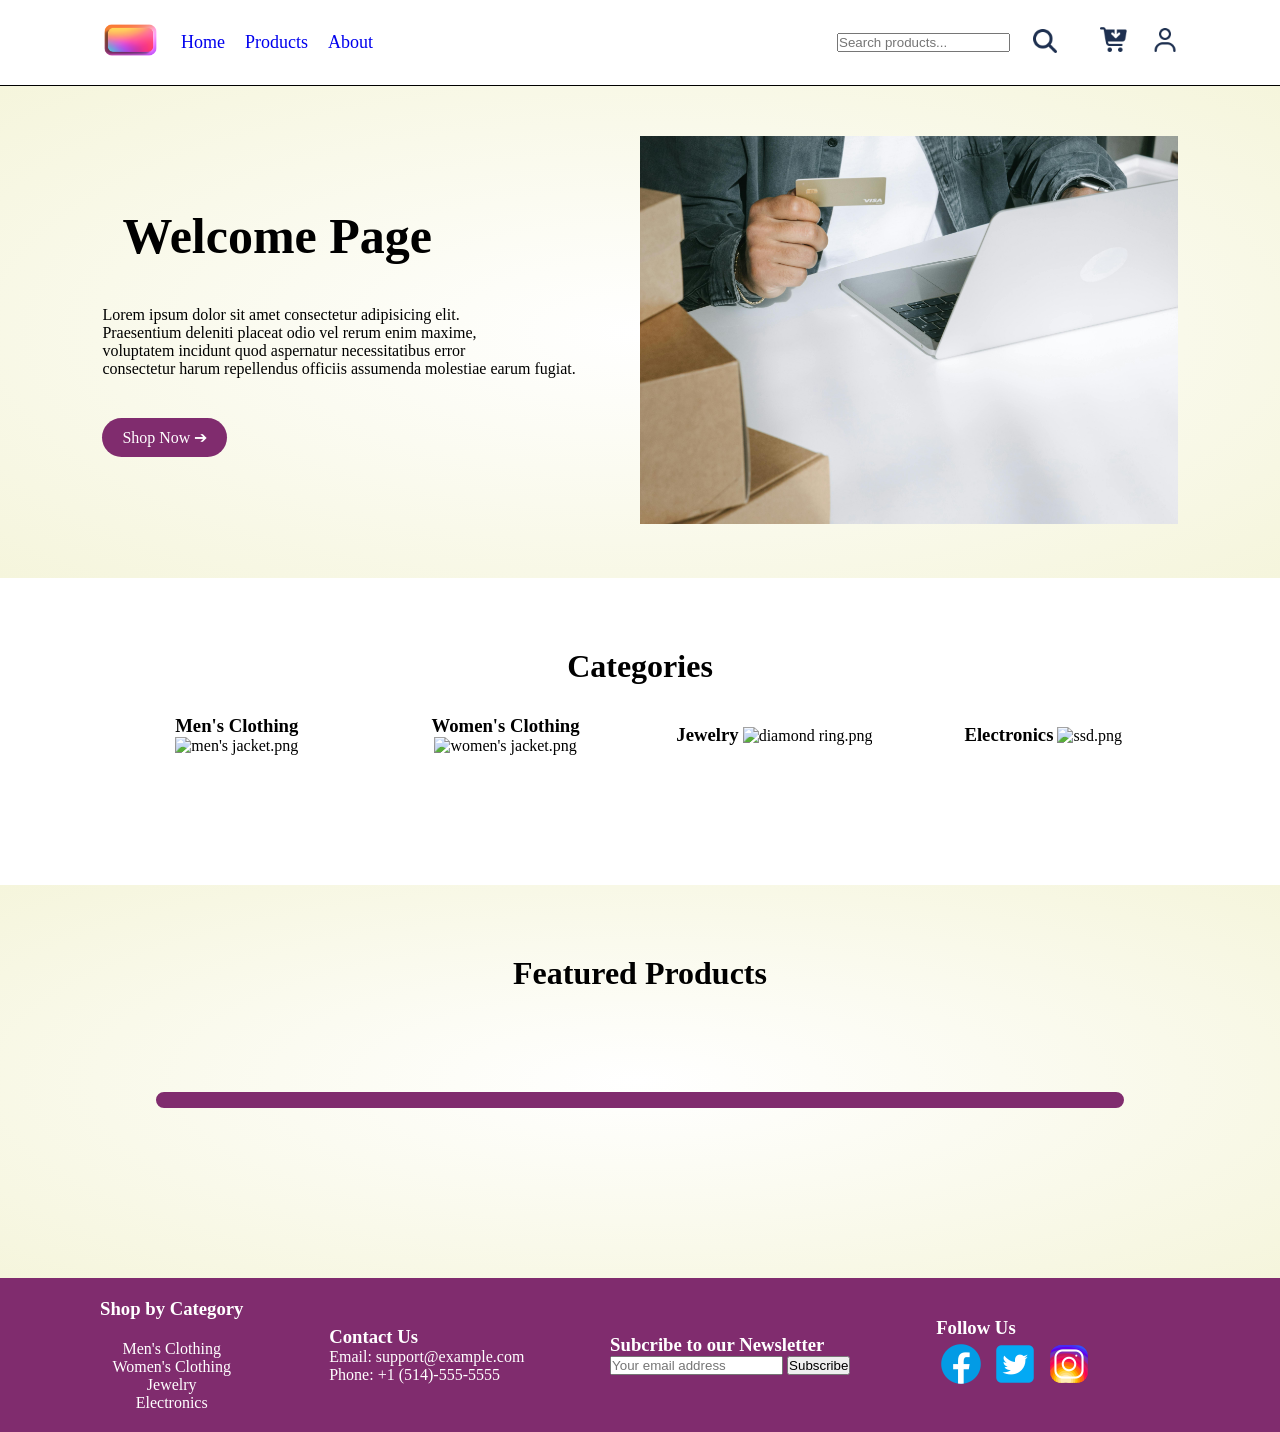
==== html/index.html @ e5fad0b4 "finished pdp html, css" ====
<!doctype html>
<html class="no-js" lang="em">

<head>
  <meta charset="utf-8">
  <meta name="viewport" content="width=device-width, initial-scale=1">
  <title></title>
  <link type="text/css" href="/css/index.css" rel="stylesheet">
  <link type="text/css" href="/css/header.css" rel="stylesheet">
  <link type="text/css" href="/css/footer.css" rel="stylesheet">
  <script src="https://code.jquery.com/jquery-3.7.1.js"></script>
  <script type="text/javascript" src="/js/index.js" defer></script>
  <script type="text/javascript" src="/js/header.js"></script>
  <script type="text/javascript" src="/js/footer.js"></script>


</head>

<body>
  <header class="header-container">
    <hgroup class="header-left">
      <div class="logo"><a href="index.html"><img id="header-logo" src="../images/logo.png" alt="logo.png"></a></div>
      <nav>
        <ul>
          <li><a href="index.html">Home</a></li>
          <li><a href="plp.html">Products</a></li>
          <li><a href="about.html">About</a></li>
        </ul>
      </nav>
    </hgroup>
    <hgroup class="header-right">
      <input type="search" placeholder="Search products..." id="search-input" class="search-bar">
      <button id="search-button" class="search-bar" onclick="">
        <img class="icon-search" src="../images/icon-search.png">
      </button>
      <div id="search-dropdown" class="search-bar"></div>
      <a href="cart.html">
       <img class="icon-cart" src="../images/icon-cart.png">
       <span id="cart-count"></span>
      </a>
      <a href="login.html">
        <img class="icon-account" src="../images/icon-account.png">
      </a>
    </hgroup>
  </header>

  <main class="main-container">
    <div class="welcome-container">
      <div class="welcome-group">
        <div class="welcome-content">
          <h1>Welcome Page</h1>
          <p>Lorem ipsum dolor sit amet consectetur adipisicing elit. <br>
            Praesentium deleniti placeat odio vel rerum enim maxime, <br>
            voluptatem incidunt quod aspernatur necessitatibus error <br>
            consectetur harum repellendus officiis assumenda molestiae earum fugiat.</p>
          <a class="shop-button" href="plp.html">Shop Now &#10132;</a>
        </div>
        <div class="welcome-content">
          <img src="../images/image1.jpg">
        </div>
      </div>
    </div>

    <div class="categories-container">
      <h1>Categories</h1>
      <div class="category-group">
        <div class="categories-content">
          <h3>Men's Clothing</h3>
          <img src="https://fakestoreapi.com/img/71li-ujtlUL._AC_UX679_t.png" alt="men's jacket.png">
        </div>
        <div class="categories-content">
          <h3>Women's Clothing</h3>
          <img src="https://fakestoreapi.com/img/51Y5NI-I5jL._AC_UX679_t.png" alt="women's jacket.png">
        </div>
        <div class="categories-content">
          <h3>Jewelry</h3>
          <img src="https://fakestoreapi.com/img/71YAIFU48IL._AC_UL640_QL65_ML3_t.png" alt="diamond ring.png">
        </div>
        <div class="categories-content">
          <h3>Electronics</h3>
          <img src="https://fakestoreapi.com/img/61U7T1koQqL._AC_SX679_t.png" alt="ssd.png">
        </div>
      </div>
    </div>

    <div class="featured-products">
      <h1>Featured Products</h1>
      <div class="carousel-slides">
        <div class="carousel-group"></div>
        <div aria-hidden class="carousel-group"></div>
      </div>
    </div>

    <footer class="footer-container">
      <div class="footer-group">
        <div class="footer-content-1">
          <h3>Shop by Category</h3>
          <ul>
            <li><a href="plp.html">Men's Clothing</a></li>
            <li><a href="plp.html">Women's Clothing</a></li>
            <li><a href="plp.html">Jewelry</a></li>
            <li><a href="plp.html">Electronics</a></li>
          </ul>
        </div>
        <div class="footer-content-2">
          <h3>Contact Us</h3>
          <p>Email: support@example.com</p>
          <p>Phone: +1 (514)-555-5555</p>
        </div>
        <div class="footer-content-3">
          <h3>Subcribe to our Newsletter</h3>
          <input type="email" placeholder="Your email address">
          <button id="subscribe-button">Subscribe</button>
        </div>
        <div class="footer-content-4">
          <h3>Follow Us</h3>
          <a href="#"><img src="../images/icon-facebook.png" alt="">
          <a href="#"><img src="../images/icon-twitter.png" alt="">
          <a href="#"><img src="../images/icon-instagram.png" alt="">
        </div>
      </div>
    </footer>
  </main>
</body>

</html>
---- css/index.css ----
* {
  margin: 0;
  padding: 0;
  box-sizing: border-box;
}

body {
  margin: 0;
}

.main-container {
  max-width: 100%;
  margin: auto;
}

/* Welcome Container */

.welcome-container {
  width: 100%;
  padding: 0 8%;
  background: radial-gradient(white, beige);
}

.welcome-group {
  display: flex;
  align-items: center;
  flex-wrap: wrap;
  justify-content: space-around;
}

.welcome-content {
  flex-basis: 50%;
  min-width: 400px;
}

.welcome-content h1 {
  font-size: 50px;
  line-height: 100px;
  margin: 20px;
}

.shop-button {
  display: inline-block;
  background: #802c6e;
  color: white;
  padding: 10px 20px;
  margin: 40px 0;
  border-radius: 20px;
  transition: background 0.5s;
}

.shop-button:hover {
  background: #672b7f;
}

.welcome-content img {
  max-width: 100%;
  padding: 50px 0;
}

/* Categories Container */

.categories-container {
  width: 100%;
  padding: 70px 8%;
  text-align: center;
}

.category-group {
  display: flex;
  align-items: center;
  flex-wrap: nowrap;
  justify-content: space-between;
  padding: 30px 0;
}

.categories-content {
  flex-basis: 25%;
  padding: 0 30px;
  margin-bottom: 30px;
}

.categories-content h3 {
  display: inline-flex;
  text-align: center;
}

.categories-content img {
  max-width: 100%;
  height: auto;
}

/* Featured Product Container */

.featured-products {
  width: 100%;
  padding: 70px 8%;
  text-align: center;
  background: radial-gradient(white, beige);
}

.carousel-slides {
    margin: 100px auto;
    width: 90%;
    border-radius: 20px;
    border: 8px solid #802c6e;
    background-color: white;
    display: flex;
    overflow-x: hidden;
}

.carousel-group {
    display: flex;
    align-items: center;
    justify-content: center;
    margin: auto;
    gap: 20px;
    animation: spin 15s infinite linear;
    padding-right: 20px;
}

.carousel-card {
    flex: 0 0 5em;
    height: 5em;
    padding: 1em;
    font-size: 3rem;
    border-radius: .2em;
    text-align: center;
    align-content: center;
    justify-content: center;
}

.carousel-card img{
  width: 70%;
  height: auto;
}

@keyframes spin {
    from {translate: 0;}
    to {translate: -100%;}
}
---- css/header.css ----
.header-container {
  display: flex;
  justify-content: space-between;
  align-items: center;

  margin: auto;
  padding: 20px 100px;
  border-bottom: 1px solid black;
  background-color: white;
  position: sticky;
  top: 0;
  z-index: 10;

  font-size: large;
}

#header-logo {
  height: 40px;
  width: auto;
}

.header-left {
  display: flex;
  align-items: center;
  gap: 20px;
}

.header-left nav {
  flex: 1;
  text-align: right;
}

.header-left nav ul {
  display: flex;
  list-style: none;
  gap: 20px;
  margin: 0;
  padding: 0;
}

.header-left nav ul li {
  display: inline-block;
}

.header-right {
  display: flex;
  align-items: center;
  gap: 20px;
}

a {
  text-decoration: none;
}

#search-button {
  border: transparent;
  background: none;
}

#search-button img:hover {
  cursor: pointer;
}

.icon-search {
  width: 30px;
  height: 30px;
}

.icon-cart {
  width: 30px;
  height: 30px;
}

.icon-account {
  width: 30px;
  height: 30px;
}
---- css/footer.css ----
.footer-container {
  display: flex;
  justify-content: space-evenly;
  align-items: center;

  background-color: #802c6e;
  color: white;
  
  margin: auto;
  padding: 20px 100px;
}

.footer-group {
  flex: 1;
  display: inline-flex;
  justify-content: space-between;
  align-items: center;
  flex-basis: 25%;
}

footer ul {
  list-style: none;
  padding-top: 20px;
  text-align: center;
}

footer a {
  color: white;
  text-decoration: none;
}
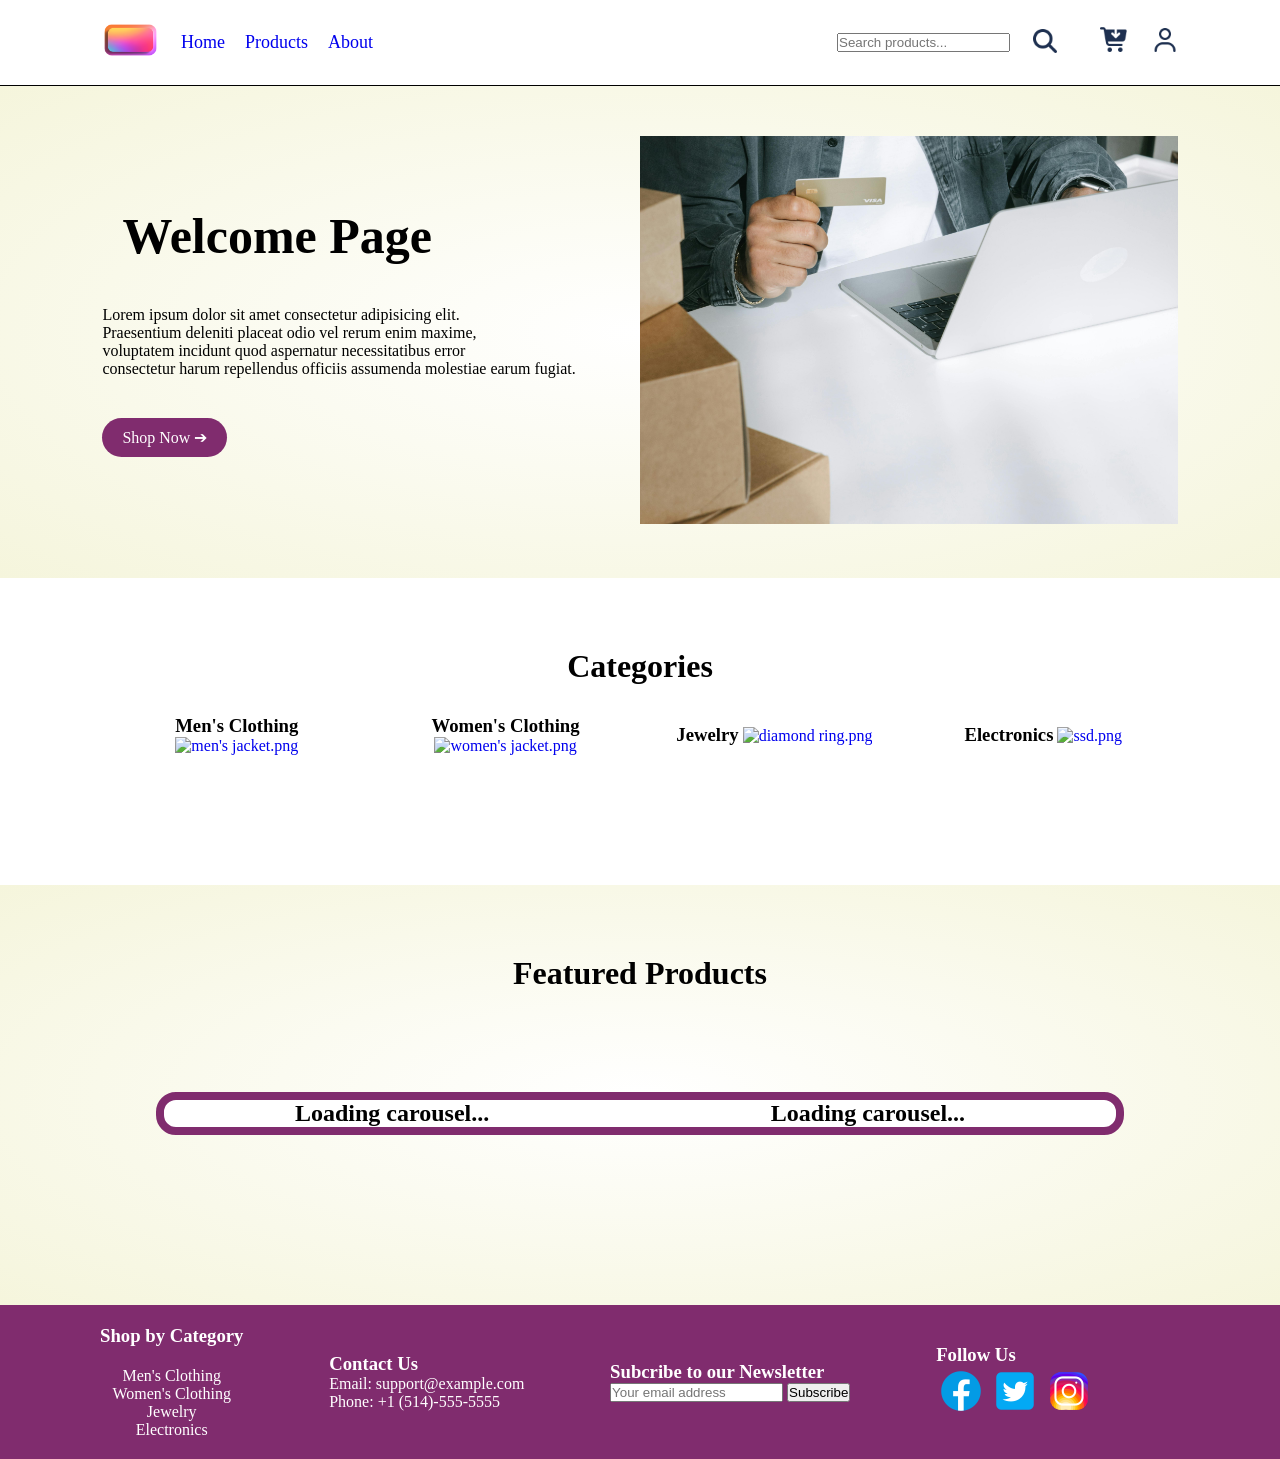
==== commit 0c3c6102: "updated index, plp, register html, css, js" ====
--- a/html/index.html
+++ b/html/index.html
@@ -35,8 +35,8 @@
       </button>
       <div id="search-dropdown" class="search-bar"></div>
       <a href="cart.html">
-       <img class="icon-cart" src="../images/icon-cart.png">
-       <span id="cart-count"></span>
+        <img class="icon-cart" src="../images/icon-cart.png">
+        <span id="cart-count"></span>
       </a>
       <a href="login.html">
         <img class="icon-account" src="../images/icon-account.png">
@@ -66,19 +66,30 @@
       <div class="category-group">
         <div class="categories-content">
           <h3>Men's Clothing</h3>
-          <img src="https://fakestoreapi.com/img/71li-ujtlUL._AC_UX679_t.png" alt="men's jacket.png">
+          <a href="plp.html?category=men%27s%20clothing">
+            <img src="https://fakestoreapi.com/img/71li-ujtlUL._AC_UX679_t.png" alt="men's jacket.png">
+          </a>
         </div>
         <div class="categories-content">
           <h3>Women's Clothing</h3>
-          <img src="https://fakestoreapi.com/img/51Y5NI-I5jL._AC_UX679_t.png" alt="women's jacket.png">
+          <a href="plp.html?category=women%27s%20clothing">
+            <img src="https://fakestoreapi.com/img/51Y5NI-I5jL._AC_UX679_t.png" alt="women's jacket.png">
+
+          </a>
         </div>
         <div class="categories-content">
           <h3>Jewelry</h3>
-          <img src="https://fakestoreapi.com/img/71YAIFU48IL._AC_UL640_QL65_ML3_t.png" alt="diamond ring.png">
+          <a href="plp.html?category=jewelery">
+            <img src="https://fakestoreapi.com/img/71YAIFU48IL._AC_UL640_QL65_ML3_t.png" alt="diamond ring.png">
+
+          </a>
         </div>
         <div class="categories-content">
           <h3>Electronics</h3>
-          <img src="https://fakestoreapi.com/img/61U7T1koQqL._AC_SX679_t.png" alt="ssd.png">
+          <a href="plp.html?category=electronics">
+            <img src="https://fakestoreapi.com/img/61U7T1koQqL._AC_SX679_t.png" alt="ssd.png">
+
+          </a>
         </div>
       </div>
     </div>
@@ -96,10 +107,10 @@
         <div class="footer-content-1">
           <h3>Shop by Category</h3>
           <ul>
-            <li><a href="plp.html">Men's Clothing</a></li>
-            <li><a href="plp.html">Women's Clothing</a></li>
-            <li><a href="plp.html">Jewelry</a></li>
-            <li><a href="plp.html">Electronics</a></li>
+            <li><a href="plp.html?category=men%27s%20clothing">Men's Clothing</a></li>
+            <li><a href="plp.html?category=women%27s%20clothing">Women's Clothing</a></li>
+            <li><a href="plp.html?category=jewelery">Jewelry</a></li>
+            <li><a href="plp.html?category=electronics">Electronics</a></li>
           </ul>
         </div>
         <div class="footer-content-2">
@@ -115,12 +126,12 @@
         <div class="footer-content-4">
           <h3>Follow Us</h3>
           <a href="#"><img src="../images/icon-facebook.png" alt="">
-          <a href="#"><img src="../images/icon-twitter.png" alt="">
-          <a href="#"><img src="../images/icon-instagram.png" alt="">
+            <a href="#"><img src="../images/icon-twitter.png" alt="">
+              <a href="#"><img src="../images/icon-instagram.png" alt="">
         </div>
       </div>
     </footer>
   </main>
 </body>
 
-</html>
+</html>
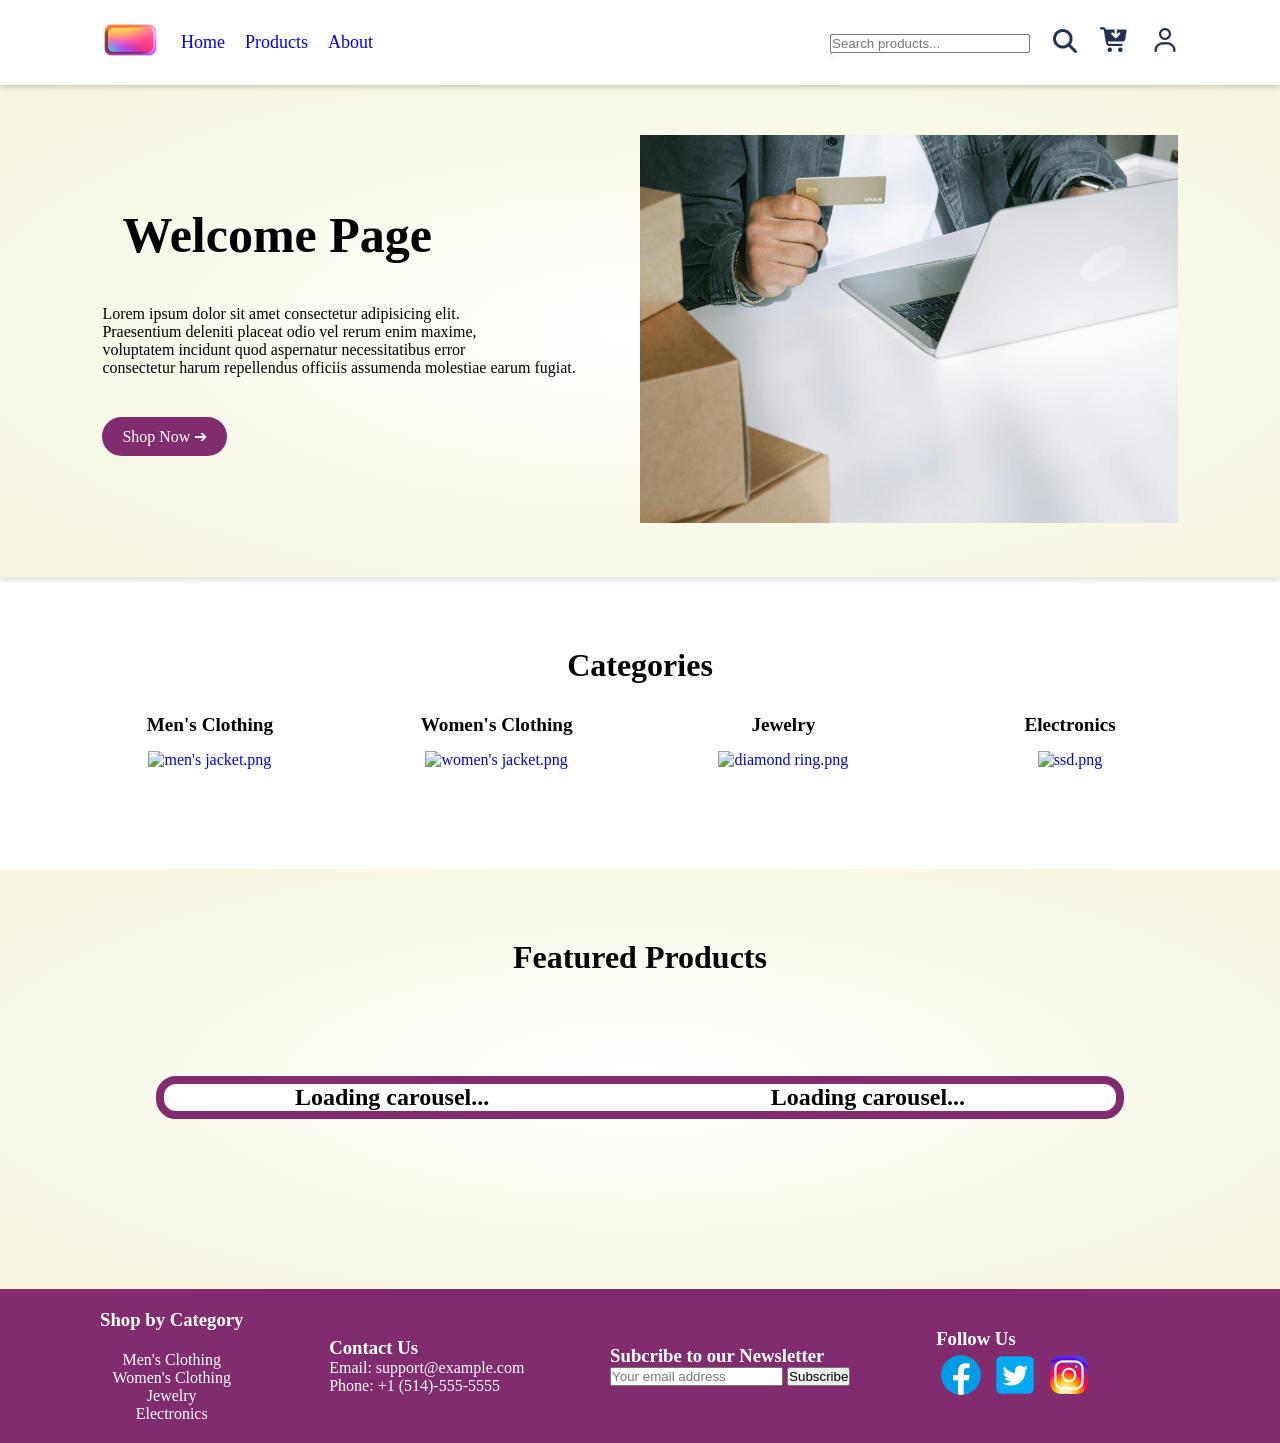
==== commit beeb4219: "updated js of index, plp, pdp, added footer, header html for modularity" ====
--- a/html/index.html
+++ b/html/index.html
@@ -17,32 +17,7 @@
 </head>
 
 <body>
-  <header class="header-container">
-    <hgroup class="header-left">
-      <div class="logo"><a href="index.html"><img id="header-logo" src="../images/logo.png" alt="logo.png"></a></div>
-      <nav>
-        <ul>
-          <li><a href="index.html">Home</a></li>
-          <li><a href="plp.html">Products</a></li>
-          <li><a href="about.html">About</a></li>
-        </ul>
-      </nav>
-    </hgroup>
-    <hgroup class="header-right">
-      <input type="search" placeholder="Search products..." id="search-input" class="search-bar">
-      <button id="search-button" class="search-bar" onclick="">
-        <img class="icon-search" src="../images/icon-search.png">
-      </button>
-      <div id="search-dropdown" class="search-bar"></div>
-      <a href="cart.html">
-        <img class="icon-cart" src="../images/icon-cart.png">
-        <span id="cart-count"></span>
-      </a>
-      <a href="login.html">
-        <img class="icon-account" src="../images/icon-account.png">
-      </a>
-    </hgroup>
-  </header>
+  <header id="header-container"></header>
 
   <main class="main-container">
     <div class="welcome-container">
@@ -74,21 +49,18 @@
           <h3>Women's Clothing</h3>
           <a href="plp.html?category=women%27s%20clothing">
             <img src="https://fakestoreapi.com/img/51Y5NI-I5jL._AC_UX679_t.png" alt="women's jacket.png">
-
           </a>
         </div>
         <div class="categories-content">
           <h3>Jewelry</h3>
           <a href="plp.html?category=jewelery">
             <img src="https://fakestoreapi.com/img/71YAIFU48IL._AC_UL640_QL65_ML3_t.png" alt="diamond ring.png">
-
           </a>
         </div>
         <div class="categories-content">
           <h3>Electronics</h3>
           <a href="plp.html?category=electronics">
             <img src="https://fakestoreapi.com/img/61U7T1koQqL._AC_SX679_t.png" alt="ssd.png">
-
           </a>
         </div>
       </div>
@@ -102,35 +74,7 @@
       </div>
     </div>
 
-    <footer class="footer-container">
-      <div class="footer-group">
-        <div class="footer-content-1">
-          <h3>Shop by Category</h3>
-          <ul>
-            <li><a href="plp.html?category=men%27s%20clothing">Men's Clothing</a></li>
-            <li><a href="plp.html?category=women%27s%20clothing">Women's Clothing</a></li>
-            <li><a href="plp.html?category=jewelery">Jewelry</a></li>
-            <li><a href="plp.html?category=electronics">Electronics</a></li>
-          </ul>
-        </div>
-        <div class="footer-content-2">
-          <h3>Contact Us</h3>
-          <p>Email: support@example.com</p>
-          <p>Phone: +1 (514)-555-5555</p>
-        </div>
-        <div class="footer-content-3">
-          <h3>Subcribe to our Newsletter</h3>
-          <input type="email" placeholder="Your email address">
-          <button id="subscribe-button">Subscribe</button>
-        </div>
-        <div class="footer-content-4">
-          <h3>Follow Us</h3>
-          <a href="#"><img src="../images/icon-facebook.png" alt="">
-            <a href="#"><img src="../images/icon-twitter.png" alt="">
-              <a href="#"><img src="../images/icon-instagram.png" alt="">
-        </div>
-      </div>
-    </footer>
+    <footer id="footer-container"></footer>
   </main>
 </body>
 
--- a/css/index.css
+++ b/css/index.css
@@ -19,6 +19,7 @@
   width: 100%;
   padding: 0 8%;
   background: radial-gradient(white, beige);
+  box-shadow: 0 4px 4px rgba(0, 0, 0, 0.1);
 }
 
 .welcome-group {
@@ -56,38 +57,45 @@
 .welcome-content img {
   max-width: 100%;
   padding: 50px 0;
+  
 }
 
 /* Categories Container */
-
 .categories-container {
   width: 100%;
   padding: 70px 8%;
   text-align: center;
+  box-shadow: 0 4px 4px rgba(0, 0, 0, 0.1);
 }
 
 .category-group {
   display: flex;
-  align-items: center;
   flex-wrap: nowrap;
   justify-content: space-between;
+  gap: 20px;
   padding: 30px 0;
 }
 
 .categories-content {
-  flex-basis: 25%;
-  padding: 0 30px;
-  margin-bottom: 30px;
+  flex: 1;
+  max-width: 20%;
+  text-align: center;
 }
 
 .categories-content h3 {
-  display: inline-flex;
-  text-align: center;
+  margin-bottom: 15px;
+  font-size: 1.2rem;
 }
 
 .categories-content img {
   max-width: 100%;
   height: auto;
+  transition: transform 0.3s;
+  cursor: pointer;
+}
+
+.categories-content img:hover {
+  transform: translateY(-5px);
 }
 
 /* Featured Product Container */
@@ -115,7 +123,7 @@
     justify-content: center;
     margin: auto;
     gap: 20px;
-    animation: spin 15s infinite linear;
+    animation: spin 20s infinite linear;
     padding-right: 20px;
 }
 
--- a/css/header.css
+++ b/css/header.css
@@ -1,11 +1,10 @@
-.header-container {
+#header-container {
   display: flex;
   justify-content: space-between;
   align-items: center;
-
+  box-shadow: 0 2px 5px rgba(0,0,0,0.2);
   margin: auto;
   padding: 20px 100px;
-  border-bottom: 1px solid black;
   background-color: white;
   position: sticky;
   top: 0;
@@ -74,4 +73,53 @@
 .icon-account {
   width: 30px;
   height: 30px;
+}
+
+#search-dropdown {
+    position: absolute;
+    top: 100%;
+    left: 0;
+    width: relative;
+    max-height: 300px;
+    overflow-y: auto;
+    overflow-x: hidden;
+    background: white;
+    border: 1px solid #ccc;
+    z-index: 100;
+    box-shadow: 0 2px 5px rgba(0,0,0,0.2);
+    scrollbar-width: thin;
+}
+
+.search-container {
+  position: relative;
+}
+
+#search-input {
+  position: relative;
+  width: 200px;
+}
+
+.search-item {
+    display: flex;
+    align-items: center;
+    gap: 10px;
+    padding: 5px 10px;
+    cursor: pointer;
+}
+
+.search-item:hover {
+    background-color: #f0f0f0;
+}
+
+.search-item-img {
+    width: 40px;
+    height: 40px;
+    object-fit: contain;
+}
+
+.search-item-title {
+    flex: 1;
+    white-space: nowrap;
+    overflow: hidden;
+    text-overflow: ellipsis;
 }
--- a/css/footer.css
+++ b/css/footer.css
@@ -1,4 +1,4 @@
-.footer-container {
+#footer-container {
   display: flex;
   justify-content: space-evenly;
   align-items: center;
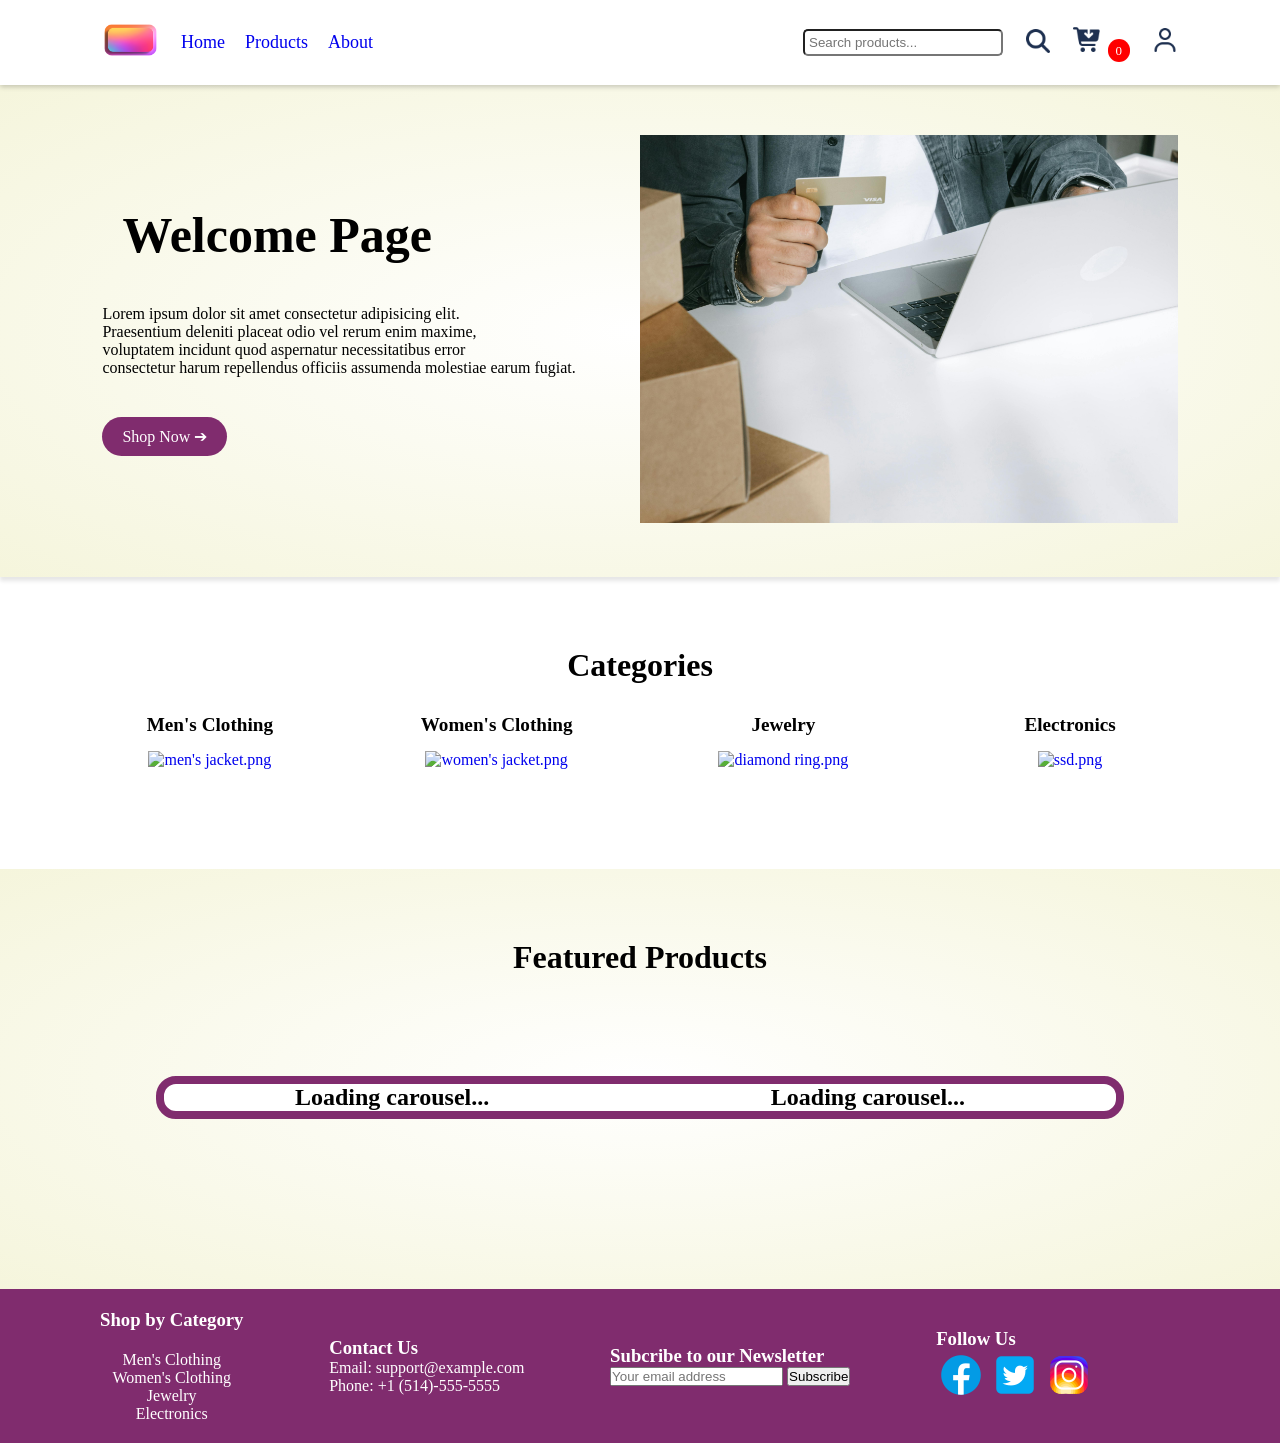
==== commit c4fbb2e9: "fixed index css" ====
--- a/html/index.html
+++ b/html/index.html
@@ -5,9 +5,9 @@
   <meta charset="utf-8">
   <meta name="viewport" content="width=device-width, initial-scale=1">
   <title></title>
-  <link type="text/css" href="/css/index.css" rel="stylesheet">
-  <link type="text/css" href="/css/header.css" rel="stylesheet">
-  <link type="text/css" href="/css/footer.css" rel="stylesheet">
+  <link type="text/css" href="../css/index.css" rel="stylesheet">
+  <link type="text/css" href="../css/header.css" rel="stylesheet">
+  <link type="text/css" href="../css/footer.css" rel="stylesheet">
   <script src="https://code.jquery.com/jquery-3.7.1.js"></script>
   <script type="text/javascript" src="/js/index.js" defer></script>
   <script type="text/javascript" src="/js/header.js"></script>
--- a/css/header.css
+++ b/css/header.css
@@ -51,28 +51,8 @@
   text-decoration: none;
 }
 
-#search-button {
-  border: transparent;
-  background: none;
-}
-
-#search-button img:hover {
-  cursor: pointer;
-}
-
-.icon-search {
-  width: 30px;
-  height: 30px;
-}
-
-.icon-cart {
-  width: 30px;
-  height: 30px;
-}
-
-.icon-account {
-  width: 30px;
-  height: 30px;
+.search-container {
+  position: relative;
 }
 
 #search-dropdown {
@@ -90,13 +70,16 @@
     scrollbar-width: thin;
 }
 
-.search-container {
-  position: relative;
-}
-
 #search-input {
   position: relative;
   width: 200px;
+  padding: 4px;
+  border-radius: 5px;
+}
+
+#search-button {
+  border: transparent;
+  background: none;
 }
 
 .search-item {
@@ -105,10 +88,12 @@
     gap: 10px;
     padding: 5px 10px;
     cursor: pointer;
+    font-size: 12px;
 }
 
 .search-item:hover {
-    background-color: #f0f0f0;
+    background-color: beige;
+    cursor: pointer;
 }
 
 .search-item-img {
@@ -122,4 +107,27 @@
     white-space: nowrap;
     overflow: hidden;
     text-overflow: ellipsis;
+}
+
+#cart-count {
+  padding: 4px 8px;
+  border-radius: 20px;
+  background-color: red;
+  color: white;
+  font-size: small;
+}
+
+.icon-search {
+  width: 30px;
+  height: 30px;
+}
+
+.icon-cart {
+  width: 30px;
+  height: 30px;
+}
+
+.icon-account {
+  width: 30px;
+  height: 30px;
 }
